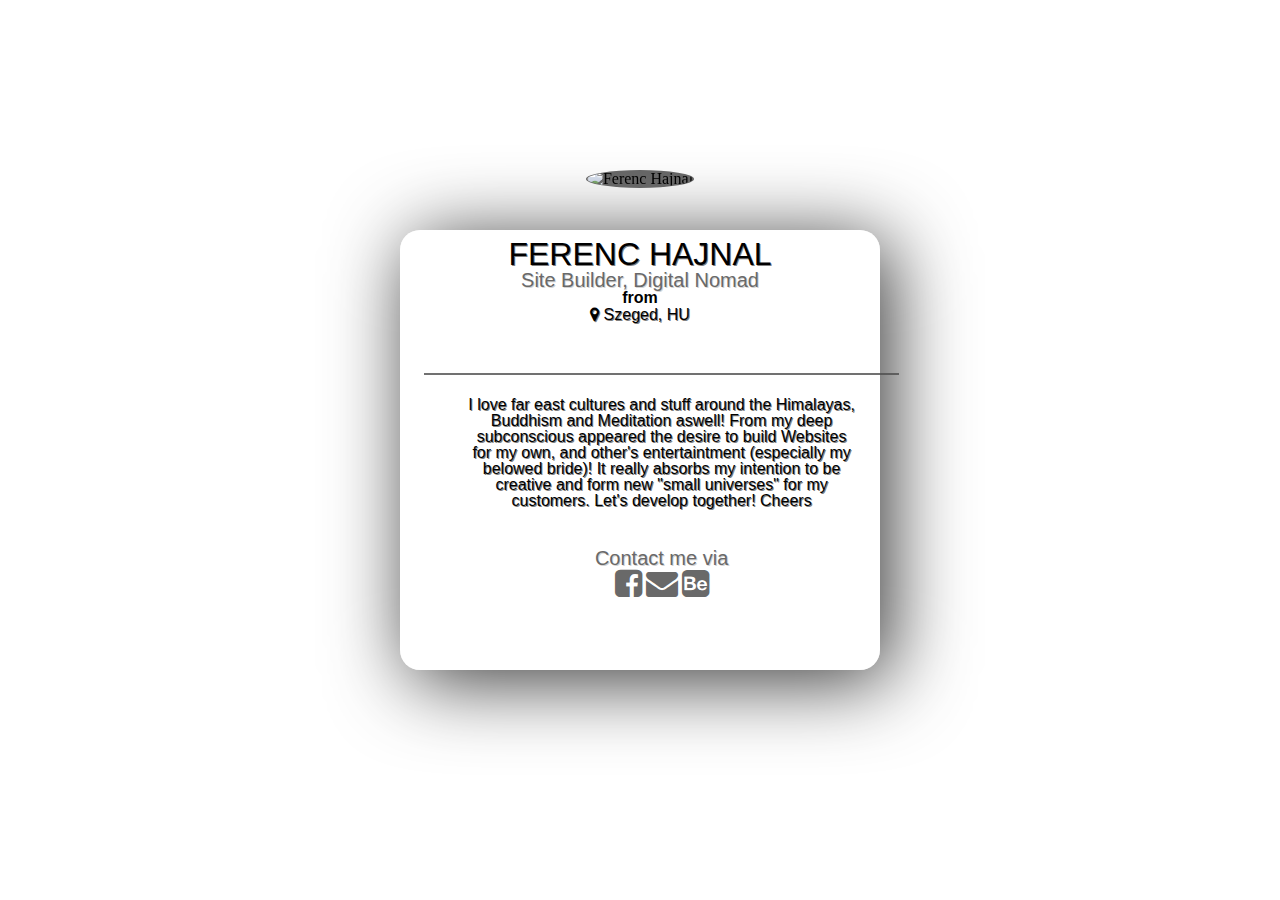
==== index.html @ be798508 "add base file structure" ====
<!DOCTYPE html>
<html>
<head>
<meta name="description" content="online business card">
  <meta charset="utf-8">
  <meta name="viewport" content="width=device-width">
  <link rel="stylesheet" type="text/css" href="main.css">
  <link rel="stylesheet" href="https://cdnjs.cloudflare.com/ajax/libs/font-awesome/4.7.0/css/font-awesome.min.css">
  <title>Online webdev bussiness card HF</title>
</head>
<body>
  <div class="profile-card">
    <div class="head">
      <div class="profile-image">
        <img src="Pictures/feca1.jpg" alt="Ferenc Hajnal">
      </div>
      <div class="name-headline">
        <h1>Ferenc Hajnal</h1>
        <h2>Site Builder, Digital Nomad</h2>
        <span>from</span>
        <p><i class="fa fa-map-marker"></i> Szeged, HU</p>
      </div>
    <div class="content">
      <p class="about">
        I love far east cultures and stuff around the Himalayas, Buddhism and Meditation aswell! From my deep subconscious appeared the desire to build Websites for my own, and other's entertaintment (especially my belowed bride)! It really absorbs my intention to be creative and form new "small universes" for my customers. Let's develop together! Cheers
      </p>
      <section class="links">
        <h2>Contact me via</h2>
        <ul>
          <li><a href="https://www.facebook.com/ferenc.hajnal/" title="Facebook" class="social-icon"><i class="fa fa-facebook-square fa-2x" aria-hidden="true"></i></a></li>
          <li><a href="mailto:hajnalferenc92@gmail.com" title="Gmail" class="social-icon"><i class="fa fa-envelope fa-2x" aria-hidden="true"></i></a></li>
          <li><a href="https://www.behance.net/ferenchajnal" title="Behance" class="social-icon"><i class="fa fa-behance-square fa-2x" aria-hidden="true"></i></a></li>
        </ul>
      </section>
    </div>
    </div>
  </div>
</body>
</html>
---- main.css ----
/*Eric Meyer CSS Reset*/
html, body, div, span, applet, object, iframe,
h1, h2, h3, h4, h5, h6, p, blockquote, pre,
a, abbr, acronym, address, big, cite, code,
del, dfn, em, img, ins, kbd, q, s, samp,
small, strike, strong, sub, sup, tt, var,
b, u, i, center,
dl, dt, dd, ol, ul, li,
fieldset, form, label, legend,
table, caption, tbody, tfoot, thead, tr, th, td,
article, aside, canvas, details, embed, 
figure, figcaption, footer, header, hgroup, 
menu, nav, output, ruby, section, summary,
time, mark, audio, video {
	margin: 0;
	padding: 0;
	border: 0;
	font-size: 100%;
	font: inherit;
	vertical-align: baseline;
}
/* HTML5 display-role reset for older browsers */
article, aside, details, figcaption, figure, 
footer, header, hgroup, menu, nav, section {
	display: block;
}
body {
	line-height: 1;
}
ol, ul {
	list-style: none;
}
blockquote, q {
	quotes: none;
}
blockquote:before, blockquote:after,
q:before, q:after {
	content: '';
	content: none;
}
table {
	border-collapse: collapse;
	border-spacing: 0;
} 
/*CSS Reset vége*/
.profile-card {
    width: 480px;
    max-width: calc(100vw - 10px);
  }
  body {
    display: flex;
    justify-content: center;
    align-items: center;
    height: 100vh;
  }
  .head, .links {
    text-align: center;
  }
  .head, .content {
    width: 90%;
    margin: 0 auto;
  }
  img {
    width: 120px;
    height: 120px;
    border-radius: 50%;
  }/*profilkép formázása*/
  .profile-image {
    margin-top: -60px;
  }/*profilkép margó adjustment*/
  /* Contact links */
  ul {
    list-style-type: none;
  }/*lista pontok eltűntetése*/
  
  li {
    display: inline;
  }/*sorba rendezi a link ikonokat*/
  .head, .about {
    margin-bottom: 10%;
  }/*margót ad az elemeknek hogy szellősebb legyen*/
  .content {
    padding: 5% 10%;
  }/*paddinget állítunk hogy csinibb legyen*/
  body {
    background-image: url(Pictures/DWBA3002_03_09_benmd_3day837_rmmj.jpg) no-repeat center center fixed;
    background-size: cover;
  } /*háttérkép hozzáadása*/
  .profile-card {
    background-color: hsla(0, 0%, 100%, .5);
    border-radius: 20px;
    box-shadow: hsla(0, 0%, 0%, .8) 10px 10px 80px;
  }/*Profil kártya háttérszín és formázás beállítás, shade and else*/
  img {
    padding: 1px;
    background-color: #666;
    filter: grayscale(50%);
  }
  .content {
    border-top: 2px solid hsla(0, 0%, 30%, .8);
  }
  img:hover {
    transform: scale(1.6);
    transition: all 0.9s ease-in-out;
    filter: grayscale(10%);
  }
  /*el kell távolítanod a segítő háttérszíneket KÉSZ*/
  /*megformáznod a szövegetbeállítanod a kívánt színeket a maradék elemeken. KÉÉÉÉSZ*/
  h1 {
    font-family: Arial, Helvetica, sans-serif;
    font-size: 32px;
    text-transform: uppercase;
    text-shadow: 1px 1px grey;
  }
  h2 {
    font-family: Arial, Helvetica, sans-serif;
    font-size: 20px;
    color: #696969;
    text-shadow: 1px 1px lightgrey;
  }
  h3 {
    font-size: 16px;
    text-shadow: 1px 1px grey;
  }
  span {
    font-family: Arial, Helvetica, sans-serif;
    font-weight: bold;
  }
  p {
    font-family: Arial, Helvetica, sans-serif;
    font-size: 16px;
    font-weight: 500;
    text-shadow: 1px 1px grey;
    text-align: center;
  }
  .name-headline {
    padding: 50px;
  }
  .social-icon {
    color: rgb(105, 105, 105);  
  }
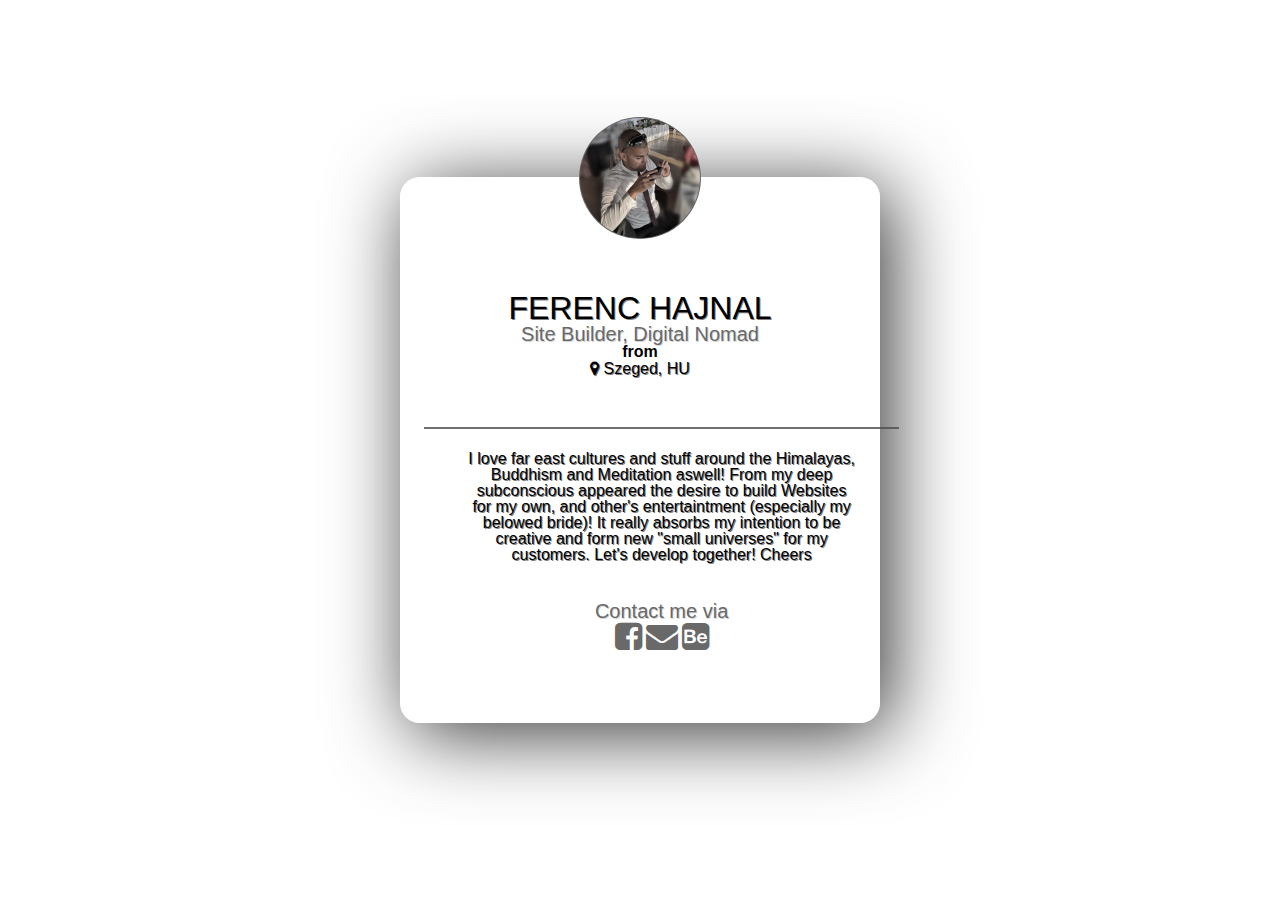
==== commit 77f3b4c9: "add base file structure" ====
--- a/index.html
+++ b/index.html
@@ -12,7 +12,7 @@
   <div class="profile-card">
     <div class="head">
       <div class="profile-image">
-        <img src="Pictures/feca1.jpg" alt="Ferenc Hajnal">
+        <img src="assets/Pictures/feca1.jpg" alt="Ferenc Hajnal">
       </div>
       <div class="name-headline">
         <h1>Ferenc Hajnal</h1>
--- a/main.css
+++ b/main.css
@@ -83,7 +83,7 @@
     padding: 5% 10%;
   }/*paddinget állítunk hogy csinibb legyen*/
   body {
-    background-image: url(Pictures/DWBA3002_03_09_benmd_3day837_rmmj.jpg) no-repeat center center fixed;
+    background-image: url(assets/Pictures/6833.jpg) no-repeat center center fixed;
     background-size: cover;
   } /*háttérkép hozzáadása*/
   .profile-card {
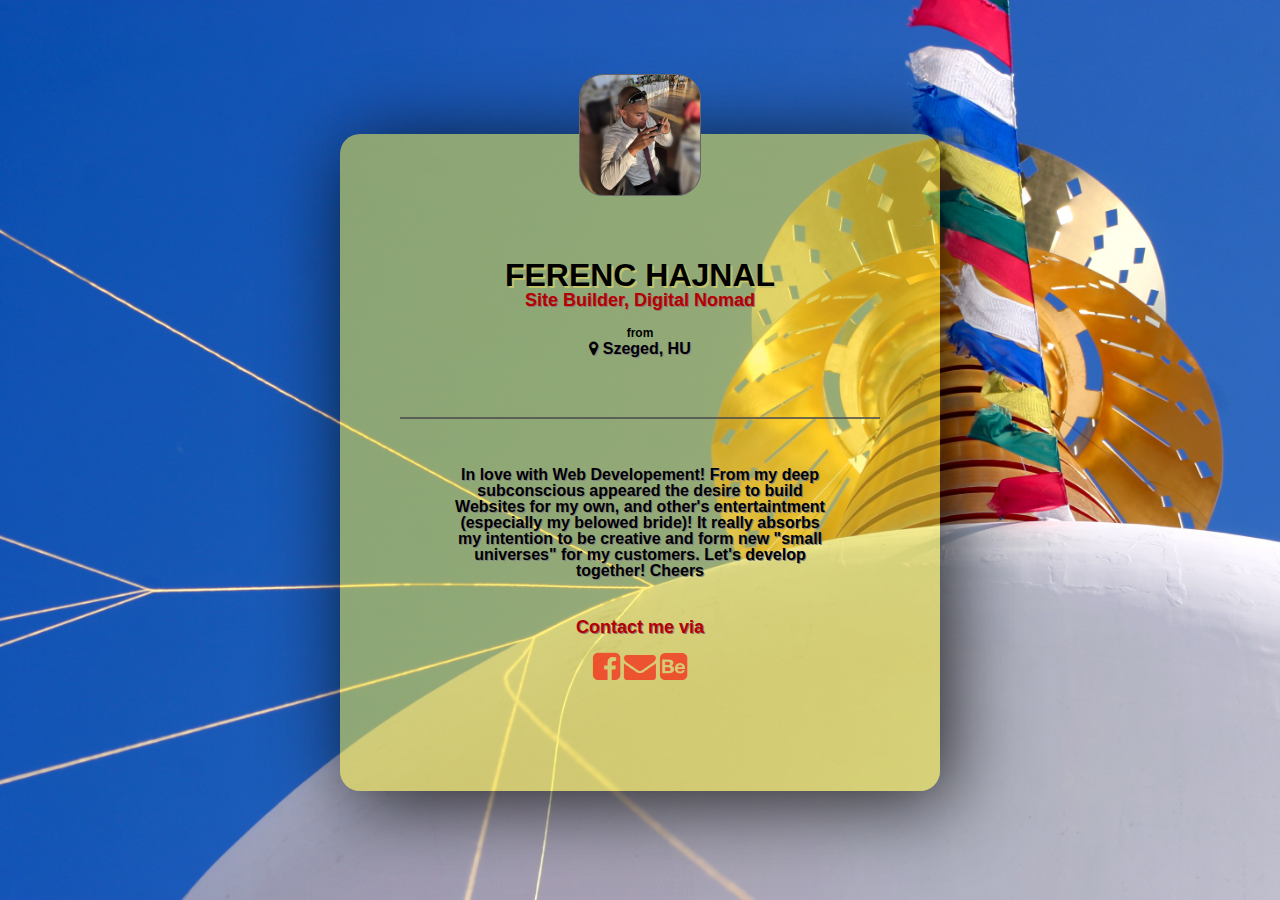
==== commit 885eeb82: "add base file structure" ====
--- a/index.html
+++ b/index.html
@@ -1,5 +1,5 @@
 <!DOCTYPE html>
-<html>
+<html lang="en">
 <head>
 <meta name="description" content="online business card">
   <meta charset="utf-8">
@@ -22,7 +22,7 @@
       </div>
     <div class="content">
       <p class="about">
-        I love far east cultures and stuff around the Himalayas, Buddhism and Meditation aswell! From my deep subconscious appeared the desire to build Websites for my own, and other's entertaintment (especially my belowed bride)! It really absorbs my intention to be creative and form new "small universes" for my customers. Let's develop together! Cheers
+        In love with Web Developement! From my deep subconscious appeared the desire to build Websites for my own, and other's entertaintment (especially my belowed bride)! It really absorbs my intention to be creative and form new "small universes" for my customers. Let's develop together! Cheers
       </p>
       <section class="links">
         <h2>Contact me via</h2>
--- a/main.css
+++ b/main.css
@@ -44,101 +44,103 @@
 } 
 /*CSS Reset vége*/
 .profile-card {
-    width: 480px;
-    max-width: calc(100vw - 10px);
-  }
-  body {
-    display: flex;
-    justify-content: center;
-    align-items: center;
-    height: 100vh;
-  }
-  .head, .links {
-    text-align: center;
-  }
-  .head, .content {
-    width: 90%;
-    margin: 0 auto;
-  }
-  img {
-    width: 120px;
-    height: 120px;
-    border-radius: 50%;
-  }/*profilkép formázása*/
-  .profile-image {
-    margin-top: -60px;
-  }/*profilkép margó adjustment*/
-  /* Contact links */
-  ul {
-    list-style-type: none;
-  }/*lista pontok eltűntetése*/
-  
-  li {
-    display: inline;
-  }/*sorba rendezi a link ikonokat*/
-  .head, .about {
-    margin-bottom: 10%;
-  }/*margót ad az elemeknek hogy szellősebb legyen*/
-  .content {
-    padding: 5% 10%;
-  }/*paddinget állítunk hogy csinibb legyen*/
-  body {
-    background-image: url(assets/Pictures/6833.jpg) no-repeat center center fixed;
-    background-size: cover;
-  } /*háttérkép hozzáadása*/
-  .profile-card {
-    background-color: hsla(0, 0%, 100%, .5);
-    border-radius: 20px;
-    box-shadow: hsla(0, 0%, 0%, .8) 10px 10px 80px;
-  }/*Profil kártya háttérszín és formázás beállítás, shade and else*/
-  img {
-    padding: 1px;
-    background-color: #666;
-    filter: grayscale(50%);
-  }
-  .content {
-    border-top: 2px solid hsla(0, 0%, 30%, .8);
-  }
-  img:hover {
-    transform: scale(1.6);
-    transition: all 0.9s ease-in-out;
-    filter: grayscale(10%);
-  }
-  /*el kell távolítanod a segítő háttérszíneket KÉSZ*/
-  /*megformáznod a szövegetbeállítanod a kívánt színeket a maradék elemeken. KÉÉÉÉSZ*/
-  h1 {
-    font-family: Arial, Helvetica, sans-serif;
-    font-size: 32px;
-    text-transform: uppercase;
-    text-shadow: 1px 1px grey;
-  }
-  h2 {
-    font-family: Arial, Helvetica, sans-serif;
-    font-size: 20px;
-    color: #696969;
-    text-shadow: 1px 1px lightgrey;
-  }
-  h3 {
-    font-size: 16px;
-    text-shadow: 1px 1px grey;
-  }
-  span {
-    font-family: Arial, Helvetica, sans-serif;
-    font-weight: bold;
-  }
-  p {
-    font-family: Arial, Helvetica, sans-serif;
-    font-size: 16px;
-    font-weight: 500;
-    text-shadow: 1px 1px grey;
-    text-align: center;
-  }
-  .name-headline {
-    padding: 50px;
-  }
-  .social-icon {
-    color: rgb(105, 105, 105);  
-  }
+  width: 600px;
+  max-width: calc(100vw - 10px);
+  margin-top: 25px;
+}
+body {
+  display: flex;
+  justify-content: center;
+  align-items: center;
+  height: 100vh;
+}    
+.head, .links {
+  text-align: center;
+}
+.head, .content {
+  width: 80%;
+  margin: 0 auto;
+}
+img {
+  width: 120px;
+  height: 120px;
+  border-radius: 20%;
+}/*profilkép formázása*/
+.profile-image {
+  margin-top: -60px;
+}/*profilkép margó adjustment*/
+/* Contact links */
+ul {
+  list-style-type: none;
+}/*lista pontok eltűntetése*/
+li {
+  display: inline;
+}/*sorba rendezi a link ikonokat*/
+.head, .about {
+  margin-bottom: 10%;
+}/*margót ad az elemeknek hogy szellősebb legyen*/
+.content {
+  padding: 10% 10%;
+}/*paddinget állítunk hogy csinibb legyen*/
+body {
+  background: url(assets/Pictures/DWBA3002_03_09_benmd_3day837_rmmj.jpg) no-repeat center center fixed;
+  background-size: cover;
+} /*háttérkép hozzáadása stupa*/
+.profile-card {
+  background-color: hsla(56, 100%, 60%, 0.5);
+  border-radius: 20px;
+  box-shadow: hsla(0, 0%, 0%, .8) 10px 10px 80px;
+ }/*Profil kártya háttérszín és formázás beállítás, shade and else*/
+img {
+  padding: 1px;
+  background-color: #666;
+  filter: hsla(46, 100%, 50%, 0.5);
+}
+.content {
+  border-top: 2px solid hsla(0, 0%, 30%, .8);
+}/*itt kell valamit machinálni hogy középre essen*/
+img:hover {
+  transform: scale(1.6);
+  transition: all 0.9s ease-in-out;
+  filter: hsla(46, 100%, 50%, 0.5);
+}
+h1 {
+  font-family: Trebuchet MS, Helvetica, sans-serif;
+  font-size: 32px;
+  font-weight: bold;
+  text-transform: uppercase;
+  text-shadow: 2px 2px rgb(197, 196, 106);
+}
+h2 {
+  font-family: Trebuchet MS, Helvetica, sans-serif;
+  font-size: 18px;
+  font-weight: bold;
+  color: hsla(360, 100%, 35%, 1);
+  text-shadow: 1px 1px rgb(150, 112, 112);
+  margin-bottom: 15px;
+}
+span {
+  font-family: Trebuchet MS, Helvetica, sans-serif;
+  font-weight: bold;
+  font-size: 12px;
+}
+p {
+  font-family: Trebuchet MS, Helvetica, sans-serif;
+  font-size: 16px;
+  font-weight: bold;
+  text-shadow: 1px 1px grey;
+  text-align: center;
+}
+.name-headline {
+  padding: 60px;
+}
+.social-icon {
+  color: hsla(0, 100%, 50%, 0.6);  
+}
+.social-icon:hover {
+  color: hsla(0, 100%, 50%, 1);;
+  transition: all 0.6s ease-in-out;
+}
   
   
   
